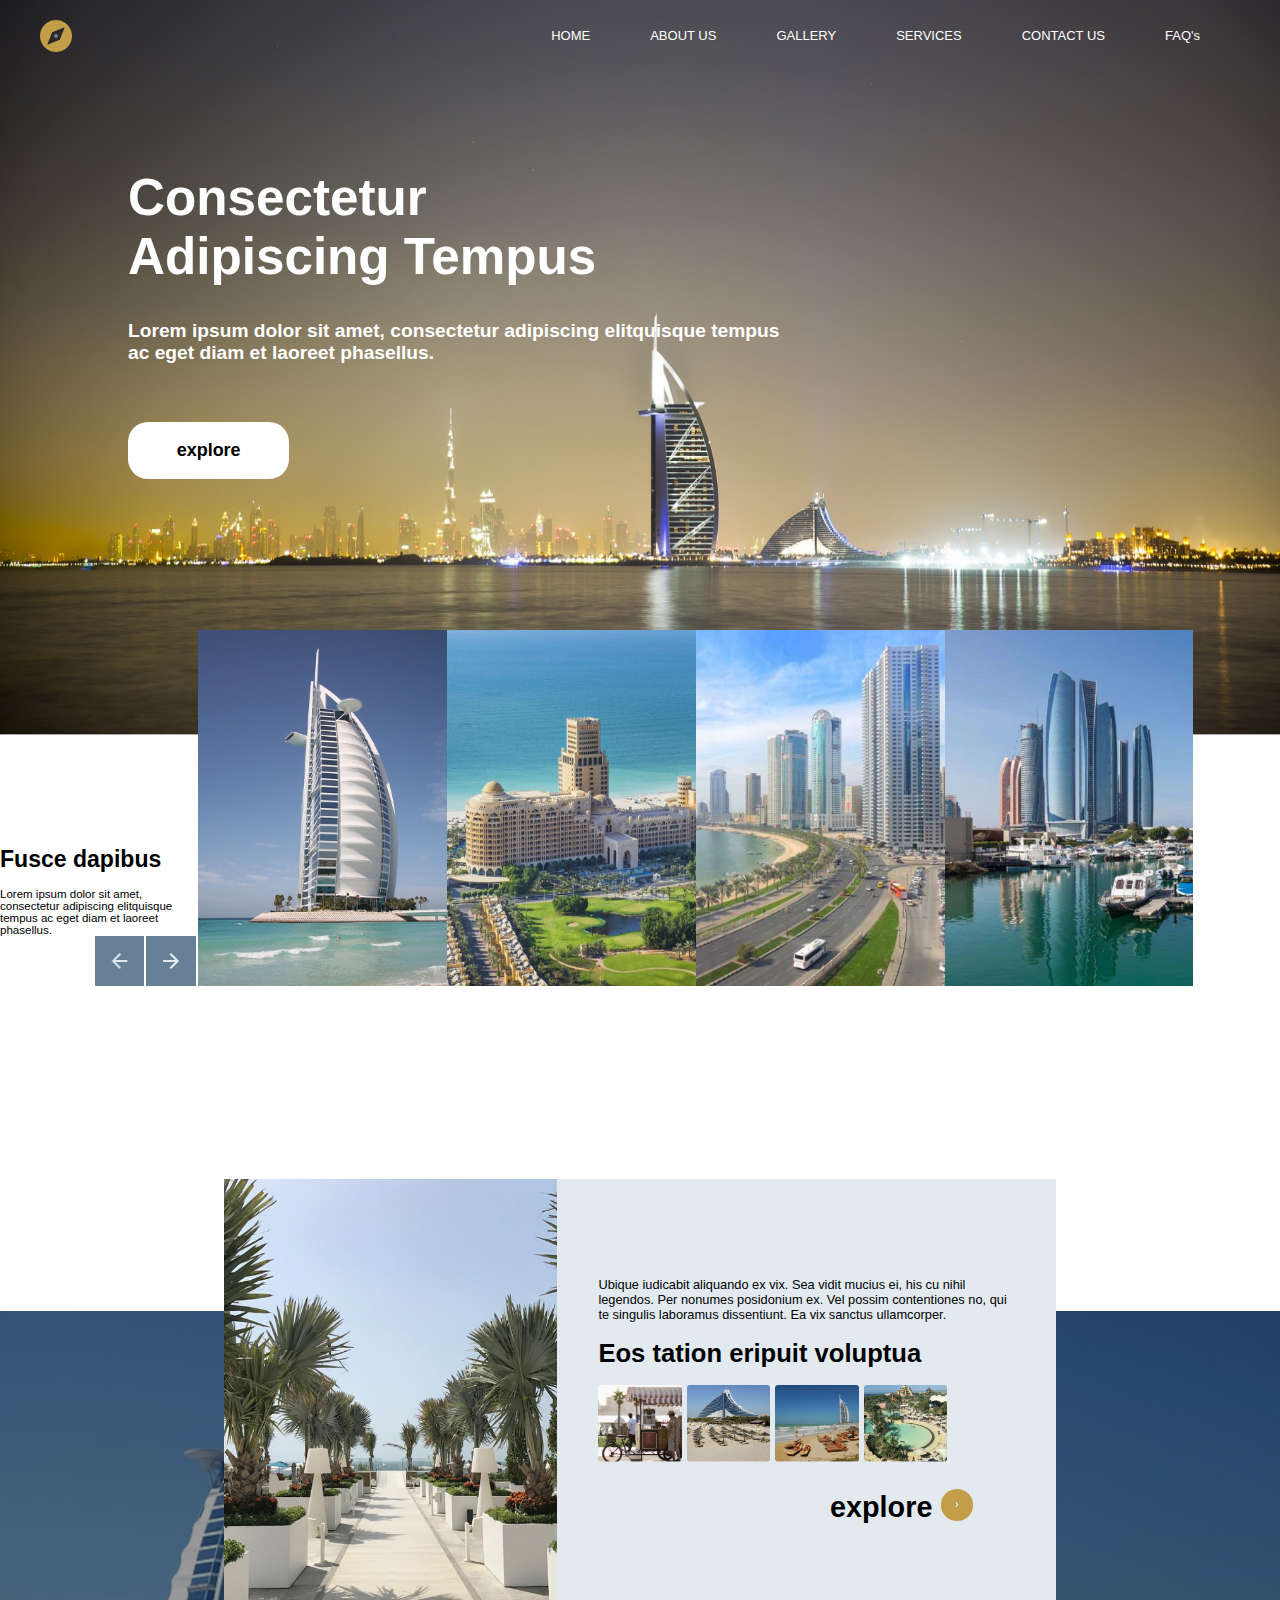
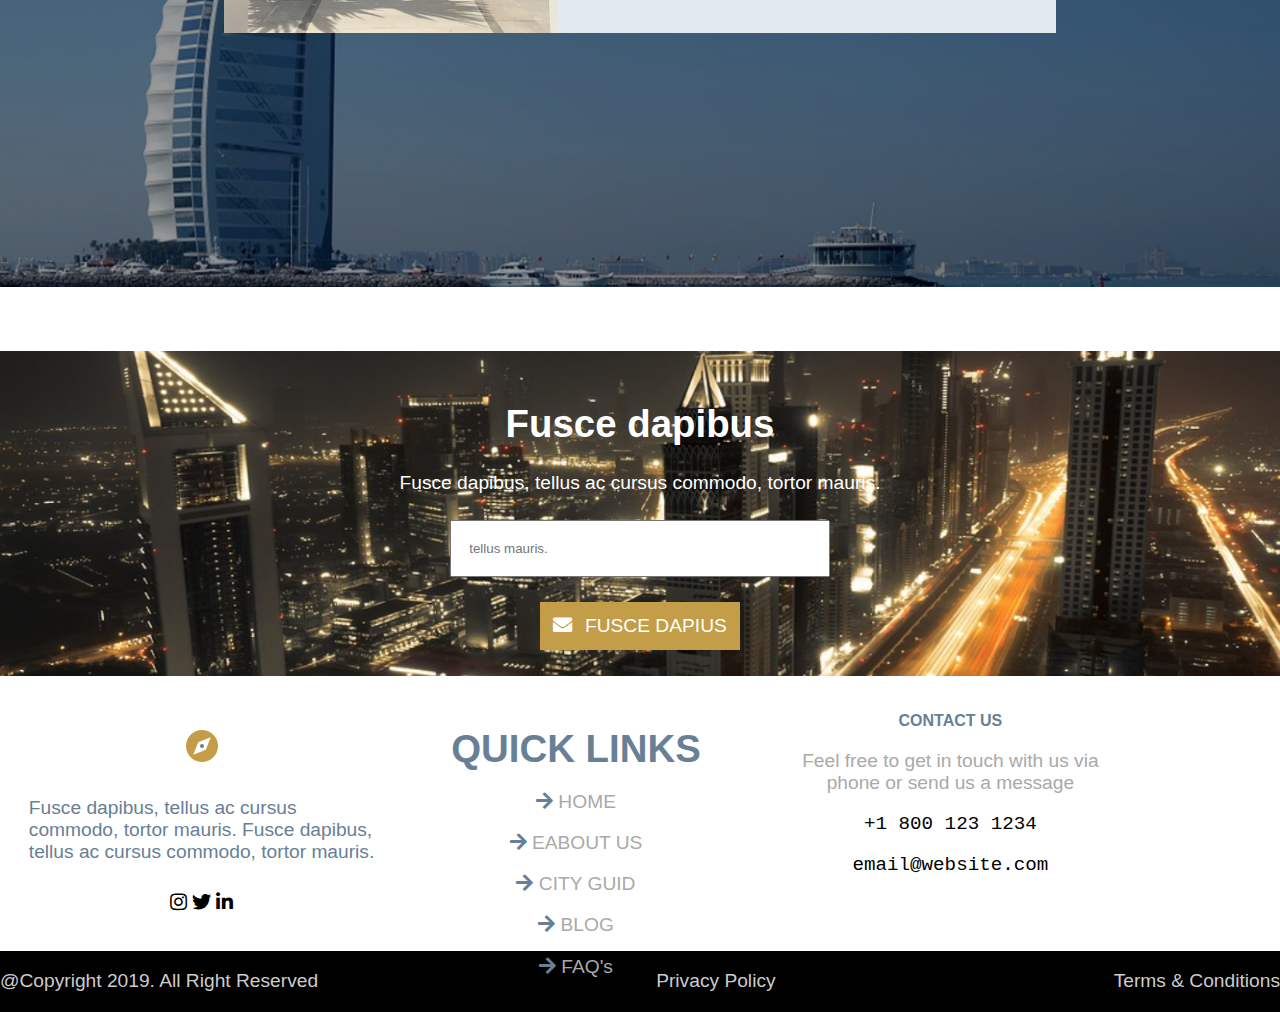
==== brief4/home.html @ 16776a06 "brief 4" ====
<!DOCTYPE html>
<html>
    <head>
        <link rel="stylesheet" href="home.css">
        <meta name="viewport" content="width=device-width, initial-scale=1.0"> 
      <link rel="stylesheet" href="https://use.fontawesome.com/releases/v5.7.2/css/all.css">
    </head>
    <body>

    	<!-- Menu -->

            <div class="container_first">
                <header class="header">
                    <a href="/" class="logo"><img src="compass.png" alt="logo" class="logo"></a>
                    <input class="menu-btn" type="checkbox" id="menu-btn" />
                    <label class="menu-icon" for="menu-btn"><span class="nav-icon"></span></label>
                    <ul class="menu">
                        <li><a href="#dont">HOME</a></li>
                        <li><a href="#forget">ABOUT US</a></li>
                        <li><a href="#forget">GALLERY</a></li>
                        <li><a href="#forget">SERVICES</a></li>
                        <li><a href="contact.html">CONTACT US</a></li>
                        <li><a href="#forget">FAQ's</a></li>
                    </ul>
                    </header>
                <div class="iza7a">
                        <div class="title1">
                            <h1>Consectetur <br> Adipiscing Tempus</h1>
                        </div>
                        <div class="title1_1">
                            <h2> Lorem ipsum dolor sit amet, consectetur    adipiscing elitquisque tempus<br> ac eget diam     et laoreet phasellus.</h2>
                        </div>
                        <div class="explorebtn">
                            <h3>explore</h3>
                        </div>
                </div>
                
            </div>
            <div class="contain-second">
                <div class="inner_layer1">
                    <div class="leblock">
                        <div> <h1>Fusce dapibus</h1></div>
                        <div><p>Lorem ipsum dolor sit amet, consectetur adipiscing elitquisque tempus ac eget diam et laoreet phasellus.</p></div>
                        <div class="arrows">
                            
                                <img src="arrowleft.png">
                                <img src="arrowright.png">
                            
                            
                        </div>
                    </div>
                    <div class="imageflex">
                        <img src="no1.png">
                        <img src="no2.png">
                        <img src="no3.png">
                        <img src="no4.png">
                    </div>
                </div>
                
            </div>
            <!--second main part-->
        <div class="backgroundimg">
            <div class="secondinner">
                <img src="bigimg.png">
                <div class="rightcontent">
                    <div class="text">
                        <p>
                            Ubique iudicabit aliquando ex vix. Sea vidit mucius ei, his cu nihil legendos. Per nonumes posidonium ex. Vel possim contentiones no, qui te singulis laboramus dissentiunt. Ea vix sanctus ullamcorper.
                        </p>
                        <h1>Eos tation eripuit voluptua</h1>
                    </div>
                    <div class="secondimages">
                        <img src="small1.png">
                        <img src="small2.png">
                        <img src="small3.png">
                        <img src="small4.png">
                    </div>
                    <div class="thirdright">
                        <div>
                            <h2>explore</h2>
                        </div>
                        <div>
                            <img src="Path 4.png">
                        </div>
                        
                    </div>
                </div>
            </div>
        </div>    
            <!--samta-->
        <div class="samta">
            <div><h1>Fusce dapibus</h1></div>
            <div class="margin_space">Fusce dapibus, tellus ac cursus commodo, tortor mauris. </div>
            <div class="margin_space"><input type="text" name="tellus" placeholder="    tellus mauris."></div>
            <div>
                <div class="btn">
                    <i class="fas fa-envelope" ></i>

                    <div class="t1"><p>FUSCE DAPIUS</p> </div>
               
                </div>
            </div>
            
        </div>
        <footer id="f1">
      <div class="divsfooter">
          <div id="dfooter1"> <h1> <img src="compass.png" alt="logo2" width=" ">  </h1> 
          <p> Fusce dapibus, tellus ac cursus commodo, tortor mauris. Fusce dapibus, tellus ac cursus 
              commodo, tortor mauris. </p>
              <span>
                  <i class="fab fa-instagram" style="margin-top: 10px;"></i>
              </span>
              <span>
                  <i class="fab fa-twitter" style="margin-top: 10px;"></i>
              </span>
              <span>
                  <i class="fab fa-linkedin-in" style="margin-top: 10px;"></i>
              </span>
      </div>

          <div id="dfooter3">
              <h1> QUICK LINKS</h1>
              <p> <i class="fas fa-arrow-right" style="color: #688095; height: 10px;"></i> HOME</p>
              <p><i class="fas fa-arrow-right" style="color: #688095;height: 10px;"></i>  EABOUT US</p>
              <p><i class="fas fa-arrow-right" style="color: #688095;height: 10px;"></i>  CITY GUID</p>
              <p> <i class="fas fa-arrow-right" style="color: #688095;height: 10px;"></i>  BLOG </p>
              <p> <i class="fas fa-arrow-right" style="color: #688095;height: 10px;"></i>  FAQ's</p>
             
          </div>
          <div id="dfooter4">
          <h1> CONTACT US</h1>
          <p> Feel free to get in touch with us via phone or send
              us a message </p>
      
          <pre>+1 800 123 1234</pre> <pre>email@website.com</pre>
          </div>
      </div>
      <div id="childfooter" class="chfooter">
          
          <div>
              <p> @Copyright 2019. All Right Reserved</p>
          </div>
          <div>
              <p>Privacy Policy</p> 
          </div>            
            <div>
                <p>Terms & Conditions</p> 
            </div>         
             
          
      </div>
      </footer>    
    </body>
</html>
---- brief4/home.css ----
body {
  margin: 0;
  font-family: Helvetica, sans-serif;
   font-size: 1.5vw;
 z-index: 0;
}

a {
  color: white;
}



/* header */

.header {
  background-color: black;
    
  width: 100%;
}

.header ul {
  margin: 0;
  margin-top: 8px;
  padding: 0;
  list-style: none;
  overflow: hidden;
  background-color: black;
  font-size: 13px;
}

.header li a {
  display: block;
  padding: 20px 20px;
  text-decoration: none;
}

.header li a:hover,
.header .menu-btn:hover {
  color: #688095;
}

.header .logo {
  display: block;
  float: left;
  font-size: 2em;
  padding: 10px 20px;
  text-decoration: none;
}

/* menu */

.header .menu {
  clear: both;
  max-height: 0;
  transition: max-height .2s ease-out;
}

/* menu icon */

.header .menu-icon {
  cursor: pointer;
  float: right;
  padding: 28px 20px;
  position: relative;
  user-select: none;
}

.header .menu-icon .nav-icon {
  background: #333;
  display: block;
  height: 2px;
  position: relative;
  transition: background .2s ease-out;
  width: 18px;
}

.header .menu-icon .nav-icon:before,
.header .menu-icon .nav-icon:after {
  background: #333;
  content: '';
  display: block;
  height: 100%;
  position: absolute;
  transition: all .2s ease-out;
  width: 100%;
}

.header .menu-icon .nav-icon:before {
  top: 5px;
}

.header .menu-icon .nav-icon:after {
  top: -5px;
}

/* menu btn */

.header .menu-btn {
  display: none;
}

.header .menu-btn:checked ~ .menu {
  max-height: 440px;
}

.header .menu-btn:checked ~ .menu-icon .nav-icon {
  background: transparent;
}

.header .menu-btn:checked ~ .menu-icon .nav-icon:before {
  transform: rotate(-45deg);
  top:0;
}

.header .menu-btn:checked ~ .menu-icon .nav-icon:after {
  transform: rotate(45deg);
  top:0;
}
/*container 1st -----------*/
.container_first{
  background-image: url(dubai_cover.png);
  background-size: 100% 100%;
  background-repeat: no-repeat;
  margin-bottom: 5%;
  padding-bottom: 2%;
  color: white; 
}
.iza7a{
  margin-left: 10%;
}
.title1{
  font-size: 2vw;
  margin-top: 8%;
}
.title1_1{
  font-size: 1vw;
}


.explorebtn{
  background-color: white;
  color: black;
  display: flex;
  width: 14%;
  justify-content: center;
  align-items: center;
  border-radius: 20px;
  font-size: 1.2vw;
  margin-bottom: 20%;
  margin-top: 5%;
}
.explorebtn:hover{
  color: #C49D48;
background-color: #FFF;
}

/*second container ----------------*/
.contain-second{
  position: relative;
  min-height: 40vw;
}

.inner_layer1{
 width: 100%;
  position: absolute;
  display: flex;
  z-index: 0;
  top: 0%;
  
}
.imageflex{
  display: flex;
}
.imageflex img{
width: 23%;
height: auto;
}
.leblock{
  display: flex;
  flex-direction: column;
  justify-content: flex-end;
  width: 20%;
}
.leblock h1{
  font-size: 1.8vw;
}
.leblock p{
  font-size: 0.9vw;
  margin: 0
}

.arrows{
  display: flex;
  justify-content: flex-end;
  align-items: flex-end;
}
.arrows img {
  width: 25%;
  padding-right: 1%;
}
/*----- second part-------*/
.backgroundimg{
  background: linear-gradient(rgb(0,0,0,0.4),rgb(0,0,0,0.4)),url(nop1.png);
  background-size: 100% 100%;
  width: 100%;
  height: 45vw;
  margin-bottom: 5%;
  display: flex;
  justify-content: center;align-items: center;
  position: relative;
}

.secondinner{
  
  top: 0;
  display: flex;
  width:100%;
  background-color: #E2EAF0;
}
.secondinner img{
  width: 40%;
  height: auto;
}
.rightcontent{
  padding: 5%;
  display: flex;
  flex-direction: column;
  justify-content: center;
}
.rightcontent p{
  font-size: 1vw;
}
.rightcontent h1{
  font-size: 2vw;
}
.thirdright{
  display: flex;
  justify-content: flex-end;
  align-items: center;
}
.thirdright img{
  padding: 10%;
  background-color: #C49D48;
  border-radius: 60%;
  margin-left:10%;

}
.thirdright img:hover{
  color: #C49D48;
background-color: #FFF;
}

.rightcontent img{
  width: 20%;
}
/*samta style-------------*/
.samta{
  background-color: #333;
  background-image: url("bg3.png");
  background-size: 100% 100%;
  color: white;
  height: auto;
  padding: 2vw;
  margin-bottom: 2vw;
  display: flex;
  flex-direction: column;
  justify-content:center;
  align-items: center;
}

.btn{
  background-color: #C49D48;
  display: flex;
  padding: 1vw;

}
.btn:hover{
color: #C49D48;
background-color: #FFF;
}

.t1{
  margin-left: 1vw;
}
.t1 p{
  margin: 0;  
}
.margin_space{
  margin-bottom: 2vw;
}
.margin_space input {
  width: 29vw;
  height: 4vw;
}
.divsfooter {
  width: 90%;
  height: 250px;;
 
  display: flex;
  justify-content:space-evenly;
  align-items: center;
}
.divsfooter div {
  width: 30%;
  height: 100%;
  text-align: center;
}
.divsfooter div:nth-of-type(1) P {

  text-align: left;
  color: #688095;
  
  
}

.divsfooter div:nth-of-type(2) h1 {
 
  color: #688095;
  margin-bottom: 20px;
}
.divsfooter div:nth-of-type(2) p {
  color: #AAA9A9;
}
.divsfooter div:nth-of-type(3) h1 {
  font-size: medium;
  color: #688095;
  margin-bottom: 20px;
}
.divsfooter div:nth-of-type(3) p {
  color: #AAA9A9;
}
.divsfooter div:nth-of-type(4) h1 {
  font-size: medium;
  color: #688095;
  margin-bottom: 20px;
}
.divsfooter div:nth-of-type(4) p {
  color: #AAA9A9;
  margin-bottom: 50px;
}
.divsfooter div:nth-of-type(4) pre:nth-of-type(1) {
  display: inline;
  color: #2C4458;
  font-weight: bold;
}
.divsfooter div:nth-of-type(4) pre:nth-of-type(2) {
  display: inline;
  margin-left: 10px;
  color: #688095;
}
.chfooter {
  display: flex;
  background-color: #000;
  color: #CCCCCC;
  justify-content: space-between;
}




.divl {
  height: 160px;
  background-image: url(img/NoPath.png);
  background-size: cover;
  background-repeat: no-repeat;
  color: white;
  margin-top: 30px;
}
.divl div:nth-of-type(1) {
  text-align: center;
}
.divl div:nth-of-type(1) h1 {
  font-size: 25px;
  font-weight: bold;
}
.divl div:nth-of-type(1) input {
  width: 460px;
  height: 40px;
  margin-left: 230px;
}
.divl div:nth-of-type(1) button {
  width: 200px;
  height: 40px;
  background-color: #C49D48;
  border: none;
  color: white;
  font-size: 18px;
}





/--------@media Q--------/





@media (max-width: 915px){
  .divsfooter div:nth-of-type(1) P {
    left: -50%;
  }
.divl div:nth-of-type(1) input {
    width: 38%;
    height: 40px;
    margin-left: 60px;
  }
}

@media (max-width:1024px){

  .divsfooter div:nth-of-type(1) h1 {
                  left: 10%;
              }
              .divsfooter div:nth-of-type(1) P {
                  left: 10%;
              }
              .divsfooter div:nth-of-type(1) span {
                  display: none;
              }
              #dfooter4 h1 {
                  left: 5pc;
              }
              #dfooter4 p {
                  left: 5pc;
                
              }
              #dfooter4 pre {
                  left: 5pc;
                
              }
              #f1 #dfooter1 {
           left: 15%;
          }
             #f1 #dfooter3 {
              left: 15%;
             }
             #f1 #dfooter4 {
              left: 15%;
             }
  
  }


/* Menu media query */

@media (min-width: 890px) {
  .header{
    height:76px;
    background-color: transparent;
  }
  .header ul{
     background-color: transparent;
  }
  .header li {
    float: left;
  }
  .header li a {
    padding: 20px 30px;
  }
  .header .menu {
    clear: none;
    float: right;
    max-height: none;
    margin-right: 50px;
  }
  .header .menu-icon {
    display: none;
  }
  .inner_layer1{
  z-index: 3;
  top: -33%;
}
.secondinner{
  position: absolute;
  top: -23%;
  display: flex;
  width:65%;
  background-color: #E2EAF0;
}
}
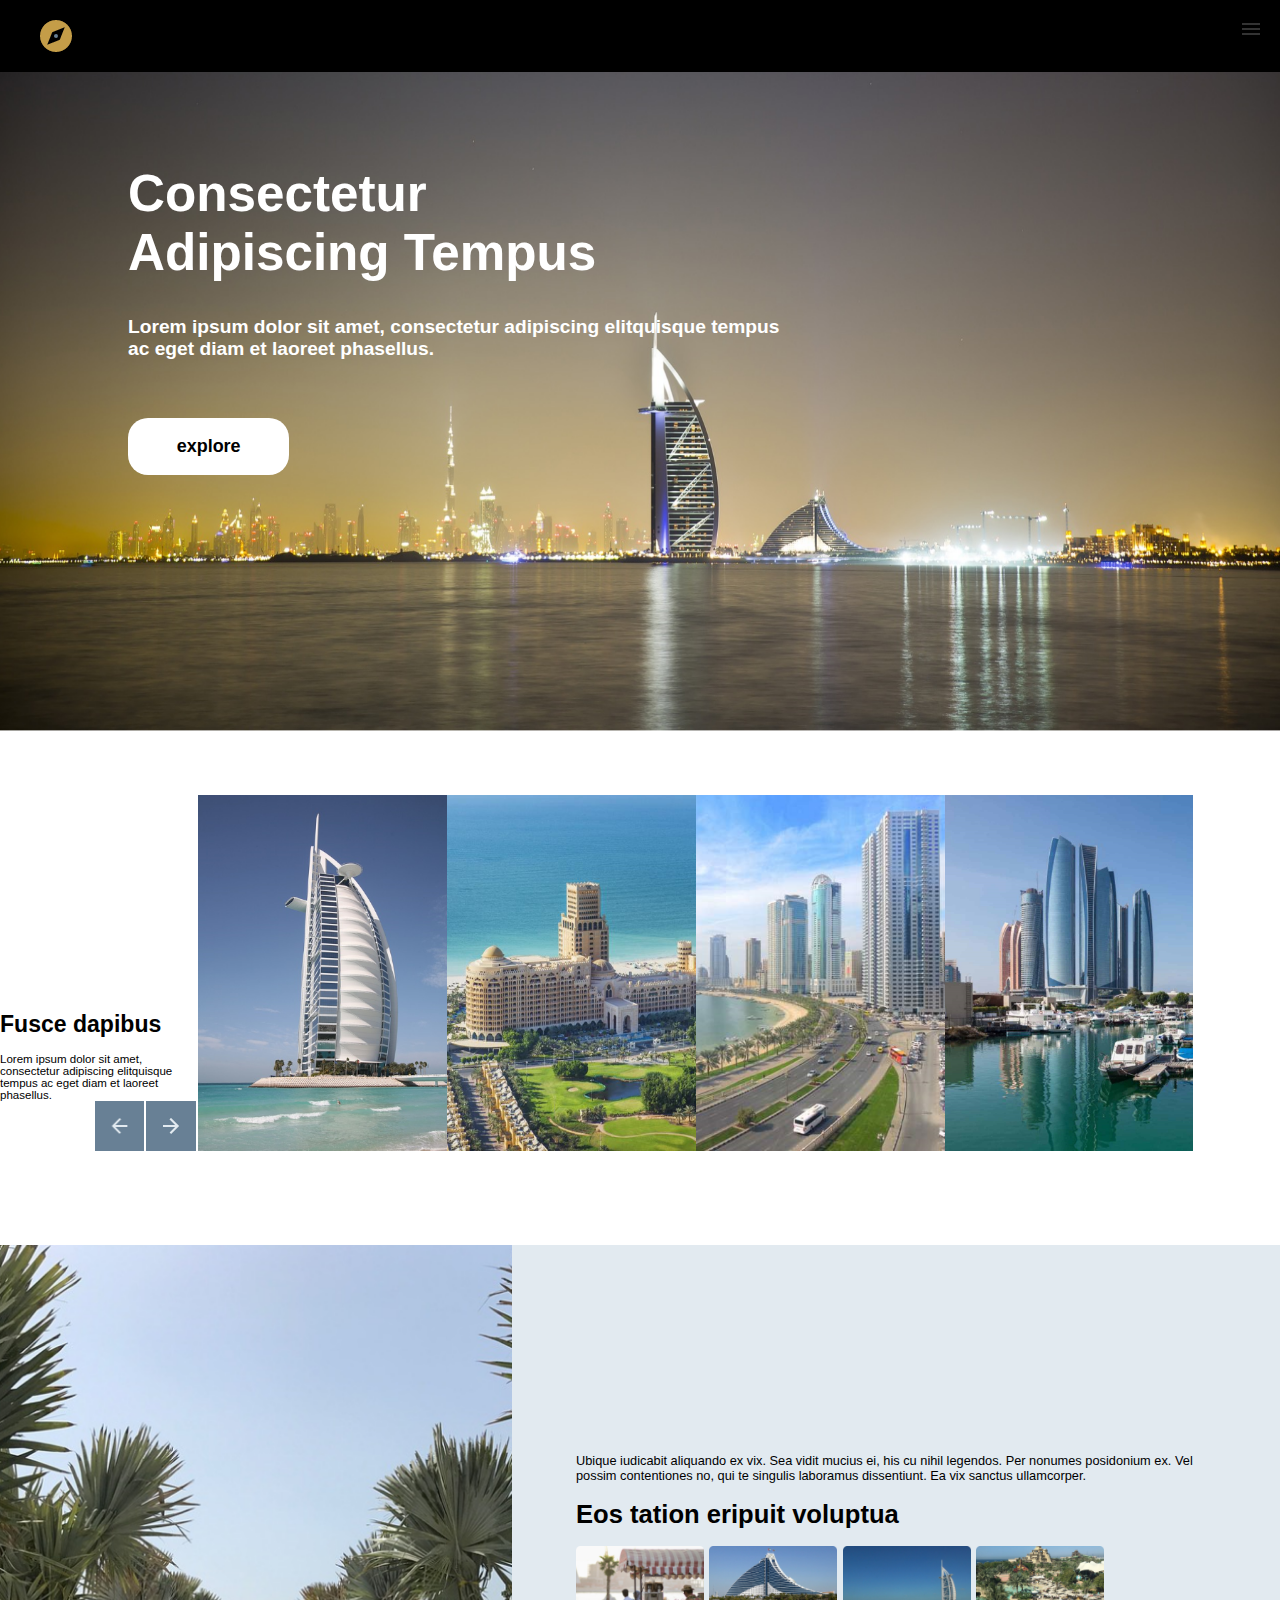
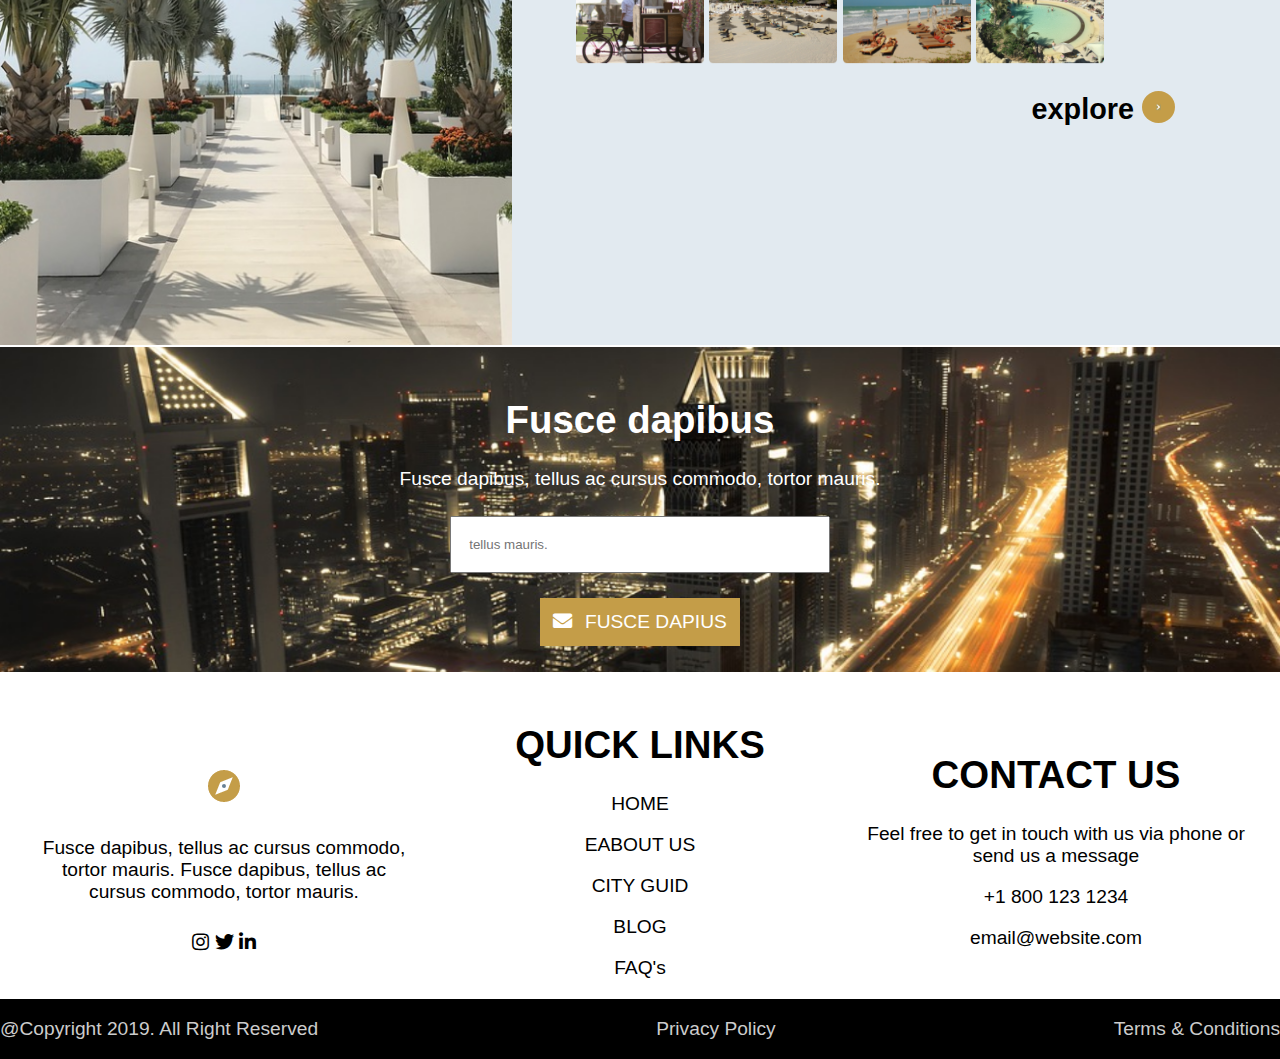
==== commit a95faa12: "updateprme" ====
--- a/brief4/home.html
+++ b/brief4/home.html
@@ -120,11 +120,11 @@
 
           <div id="dfooter3">
               <h1> QUICK LINKS</h1>
-              <p> <i class="fas fa-arrow-right" style="color: #688095; height: 10px;"></i> HOME</p>
-              <p><i class="fas fa-arrow-right" style="color: #688095;height: 10px;"></i>  EABOUT US</p>
-              <p><i class="fas fa-arrow-right" style="color: #688095;height: 10px;"></i>  CITY GUID</p>
-              <p> <i class="fas fa-arrow-right" style="color: #688095;height: 10px;"></i>  BLOG </p>
-              <p> <i class="fas fa-arrow-right" style="color: #688095;height: 10px;"></i>  FAQ's</p>
+              <p>  HOME</p>
+              <p>  EABOUT US</p>
+              <p>  CITY GUID</p>
+              <p>  BLOG </p>
+              <p>  FAQ's</p>
              
           </div>
           <div id="dfooter4">
@@ -132,7 +132,7 @@
           <p> Feel free to get in touch with us via phone or send
               us a message </p>
       
-          <pre>+1 800 123 1234</pre> <pre>email@website.com</pre>
+          <p>+1 800 123 1234</p> <p>email@website.com</p>
           </div>
       </div>
       <div id="childfooter" class="chfooter">
--- a/brief4/home.css
+++ b/brief4/home.css
@@ -294,154 +294,39 @@
   height: 4vw;
 }
 .divsfooter {
-  width: 90%;
-  height: 250px;;
- 
+	
+  width: 100%;
+  
+ z-index: 0;
   display: flex;
   justify-content:space-evenly;
   align-items: center;
+
 }
 .divsfooter div {
   width: 30%;
   height: 100%;
   text-align: center;
 }
-.divsfooter div:nth-of-type(1) P {
-
-  text-align: left;
-  color: #688095;
-  
-  
-}
-
-.divsfooter div:nth-of-type(2) h1 {
- 
-  color: #688095;
-  margin-bottom: 20px;
-}
-.divsfooter div:nth-of-type(2) p {
-  color: #AAA9A9;
-}
-.divsfooter div:nth-of-type(3) h1 {
-  font-size: medium;
-  color: #688095;
-  margin-bottom: 20px;
-}
-.divsfooter div:nth-of-type(3) p {
-  color: #AAA9A9;
-}
-.divsfooter div:nth-of-type(4) h1 {
-  font-size: medium;
-  color: #688095;
-  margin-bottom: 20px;
-}
-.divsfooter div:nth-of-type(4) p {
-  color: #AAA9A9;
-  margin-bottom: 50px;
-}
-.divsfooter div:nth-of-type(4) pre:nth-of-type(1) {
-  display: inline;
-  color: #2C4458;
-  font-weight: bold;
-}
-.divsfooter div:nth-of-type(4) pre:nth-of-type(2) {
-  display: inline;
-  margin-left: 10px;
-  color: #688095;
-}
+
 .chfooter {
   display: flex;
   background-color: #000;
   color: #CCCCCC;
   justify-content: space-between;
-}
-
-
-
-
-.divl {
-  height: 160px;
-  background-image: url(img/NoPath.png);
-  background-size: cover;
-  background-repeat: no-repeat;
-  color: white;
-  margin-top: 30px;
-}
-.divl div:nth-of-type(1) {
-  text-align: center;
-}
-.divl div:nth-of-type(1) h1 {
-  font-size: 25px;
-  font-weight: bold;
-}
-.divl div:nth-of-type(1) input {
-  width: 460px;
-  height: 40px;
-  margin-left: 230px;
-}
-.divl div:nth-of-type(1) button {
-  width: 200px;
-  height: 40px;
-  background-color: #C49D48;
-  border: none;
-  color: white;
-  font-size: 18px;
-}
-
-
-
-
-
-/--------@media Q--------/
-
-
-
-
-
-@media (max-width: 915px){
-  .divsfooter div:nth-of-type(1) P {
-    left: -50%;
-  }
-.divl div:nth-of-type(1) input {
-    width: 38%;
-    height: 40px;
-    margin-left: 60px;
-  }
-}
-
-@media (max-width:1024px){
-
-  .divsfooter div:nth-of-type(1) h1 {
-                  left: 10%;
-              }
-              .divsfooter div:nth-of-type(1) P {
-                  left: 10%;
-              }
-              .divsfooter div:nth-of-type(1) span {
-                  display: none;
-              }
-              #dfooter4 h1 {
-                  left: 5pc;
-              }
-              #dfooter4 p {
-                  left: 5pc;
-                
-              }
-              #dfooter4 pre {
-                  left: 5pc;
-                
-              }
-              #f1 #dfooter1 {
-           left: 15%;
-          }
-             #f1 #dfooter3 {
-              left: 15%;
-             }
-             #f1 #dfooter4 {
-              left: 15%;
-             }
-  
-  }
+  z-index: 0;
+}
+
+
+
+
+.
+
+
+
+
+
+
 
 
 /* Menu media query */
